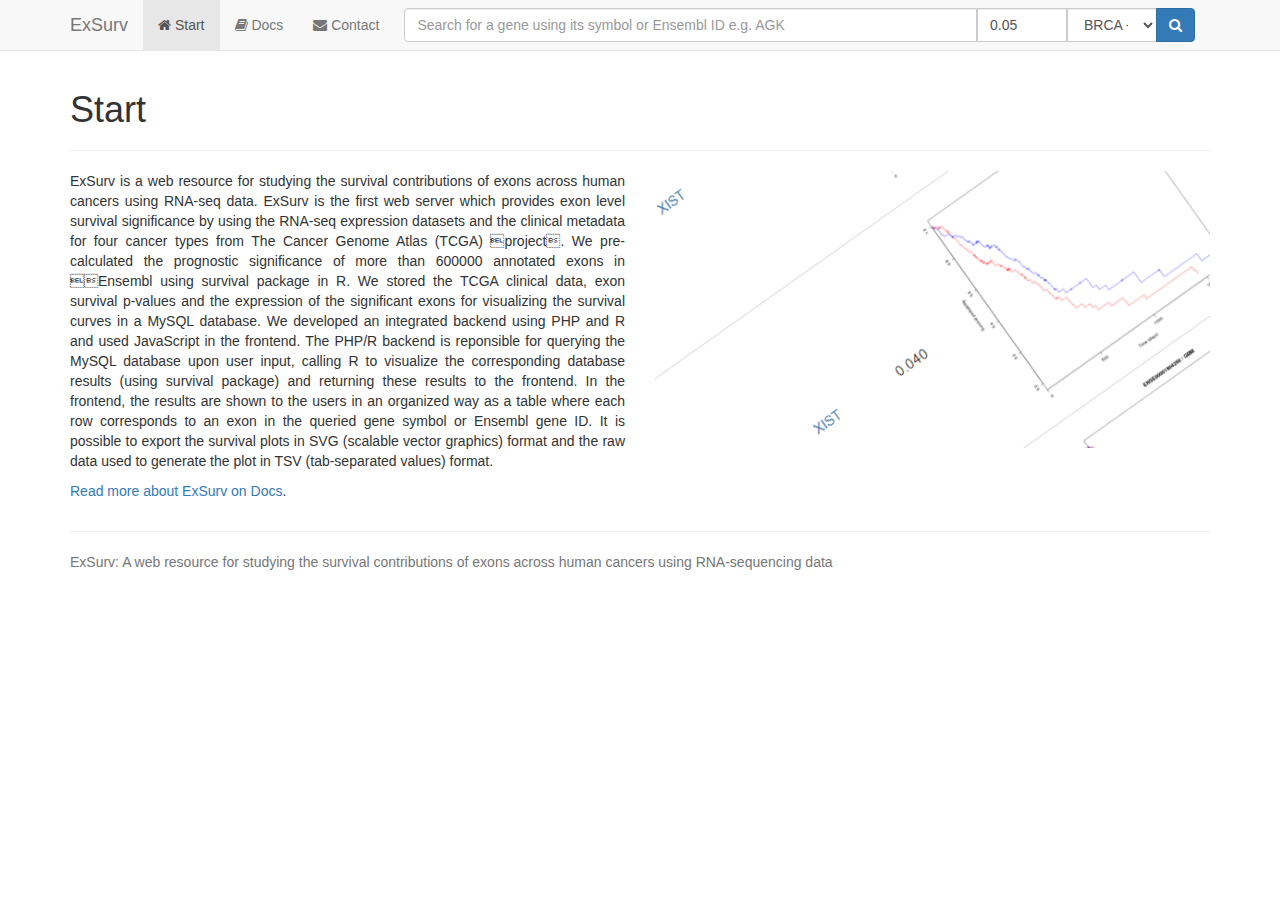
==== index.html @ ded99d11 "first commit" ====
<!DOCTYPE html>
<html>
    <head>
        <meta charset="utf-8">
        <meta http-equiv="X-UA-Compatible" content="IE=edge">
        <meta name="viewport" content="width=device-width, initial-scale=1">
        <meta name="description" content="A web resource for studying the survival contributions of exons across human cancers using RNA-sequencing data">
        <meta name="author" content="Gungor Budak">
        <title>ExSurv</title>
        <link rel="stylesheet" href="assets/css/libs/bootstrap.min.css">
        <link rel="stylesheet" href="assets/css/libs/font-awesome.min.css">
        <link rel="stylesheet" href="assets/css/libs/featherlight.min.css">
        <link rel="stylesheet" href="assets/css/main.css">
    </head>
    <body>
        <nav class="navbar navbar-default navbar-fixed-top">
            <div class="container">
                <div class="navbar-header">
                    <button type="button" class="navbar-toggle collapsed" data-toggle="collapse" data-target="#navbar" aria-expanded="false" aria-controls="navbar">
                        <span class="sr-only">Toggle navigation</span>
                        <span class="icon-bar"></span>
                        <span class="icon-bar"></span>
                        <span class="icon-bar"></span>
                    </button>
                    <a class="navbar-brand" href="/">ExSurv</a>
                </div>
                <div id="navbar" class="collapse navbar-collapse">
                    <ul class="nav navbar-nav">
                        <li class="active"><a href="/"><i class="fa fa-home"></i> Start</a></li>
                        <li><a href="/docs.html"><i class="fa fa-book"></i> Docs</a></li>
                        <li><a href="/contact.html"><i class="fa fa-envelope"></i> Contact</a></li>
                    </ul>
                    <form class="navbar-form" role="search" method="GET" action="/">
                        <div class="form-group" style="display:inline;">
                            <div class="input-group input-group-custom">
                                <input type="text" name="query" class="form-control" placeholder="Search for a gene using its symbol or Ensembl ID e.g. AGK" title="Enter a gene symbol or an Ensembl Gene ID" value="">
                                <span class="input-group-btn" style="width:1%;">
                                    <input type="text" name="pval" class="form-control" placeholder="p-value" value="0.05" title="Enter a p-value threshold" style="width: 9rem;">
                                </span>
                                <span class="input-group-btn" style="width:1%;">
                                    <select class="form-control" name="cancer" title="Select your cancer of interest" style="width: 9rem;">
                                        <option value="BRCA">BRCA - Breast invasive carcinoma</option>
                                        <option value="GBM">GBM - Glioblastoma multiforme</option>
                                        <option value="KIRP">KIRP - Kidney renal papillary cell carcinoma</option>
                                        <option value="LIHC">LIHC - Liver hepatocellular carcinoma</option>
                                    </select>
                                </span>
                                <span class="input-group-btn" style="width:1%;">
                                    <button type="submit" class="btn btn-primary" title="Search for survival analysis plots for a gene">
                                        <i class="fa fa-search"></i>
                                    </button>
                                </span>
                            </div>
                        </div>
                    </form>
                </div><!--/.nav-collapse -->
            </div>
        </nav>

        <div class="container">
            <div id="div-description">
                <h1>Start</h1>
                <hr>
                <div class="row">
                    <div class="col-md-6">
                        <p class="text-justify">
                            ExSurv is a web resource for studying the survival contributions of exons across human cancers using RNA-seq data. ExSurv is the first web server which provides exon level survival significance by using the RNA-seq expression datasets and the clinical metadata for four cancer types from The Cancer Genome Atlas (TCGA) project. We pre-calculated the prognostic significance of more than 600000 annotated exons in Ensembl using survival package in R. We stored the TCGA clinical data, exon survival p-values and the expression of the significant exons for visualizing the survival curves in a MySQL database. We developed an integrated backend using PHP and R and used JavaScript in the frontend. The PHP/R backend is reponsible for querying the MySQL database upon user input, calling R to visualize the corresponding database results (using survival package) and returning these results to the frontend. In the frontend, the results are shown to the users in an organized way as a table where each row corresponds to an exon in the queried gene symbol or Ensembl gene ID. It is possible to export the survival plots in SVG (scalable vector graphics) format and the raw data used to generate the plot in TSV (tab-separated values) format.
                        </p>
                        <p>
                            <a href="docs.html">Read more about ExSurv on Docs</a>.
                        </p>
                    </div>
                    <div class="col-md-6">
                        <img class="img-responsive" src="assets/img/screenshot.png" alt="ExSurv Results Screenshot">
                    </div>
                </div>
            </div>
            <div id="div-warnings"></div>
            <div id="div-results"></div>
        </div>

        <div class="container">
            <div class="footer">
                <hr>
                <p class="text-muted">
                    ExSurv: A web resource for studying the survival contributions of exons across human cancers using RNA-sequencing data
                </p>
            </div>
        </div>

        <script src="assets/js/libs/jquery-1.12.1.min.js" charset="utf-8"></script>
        <script src="assets/js/libs/bootstrap.min.js" charset="utf-8"></script>
        <script src="assets/js/libs/featherlight.min.js" charset="utf-8"></script>
        <script src="assets/js/libs/spin.min.js" charset="utf-8"></script>
        <script src="assets/js/libs/FileSaver.min.js" charset="utf-8"></script>
        <script src="assets/js/main.js" charset="utf-8"></script>
        <script>
            (function(i,s,o,g,r,a,m){i['GoogleAnalyticsObject']=r;i[r]=i[r]||function(){
            (i[r].q=i[r].q||[]).push(arguments)},i[r].l=1*new Date();a=s.createElement(o),
            m=s.getElementsByTagName(o)[0];a.async=1;a.src=g;m.parentNode.insertBefore(a,m)
            })(window,document,'script','//www.google-analytics.com/analytics.js','ga');

            ga('create', 'UA-48281803-14', 'auto');
            ga('send', 'pageview');
        </script>
    </body>
</html>
---- assets/css/libs/featherlight.min.css ----
/**
 * Featherlight - ultra slim jQuery lightbox
 * Version 1.4.0 - http://noelboss.github.io/featherlight/
 *
 * Copyright 2016, Noël Raoul Bossart (http://www.noelboss.com)
 * MIT Licensed.
**/
@media all{.featherlight{display:none;position:fixed;top:0;right:0;bottom:0;left:0;z-index:2147483647;text-align:center;white-space:nowrap;cursor:pointer;background:#333;background:rgba(0,0,0,0)}.featherlight:last-of-type{background:rgba(0,0,0,.8)}.featherlight:before{content:'';display:inline-block;height:100%;vertical-align:middle;margin-right:-.25em}.featherlight .featherlight-content{position:relative;text-align:left;vertical-align:middle;display:inline-block;overflow:auto;padding:25px 25px 0;border-bottom:25px solid transparent;margin-left:5%;margin-right:5%;max-height:95%;background:#fff;cursor:auto;white-space:normal}.featherlight .featherlight-inner{display:block}.featherlight .featherlight-close-icon{position:absolute;z-index:9999;top:0;right:0;line-height:25px;width:25px;cursor:pointer;text-align:center;font-family:Arial,sans-serif;background:#fff;background:rgba(255,255,255,.3);color:#000}.featherlight .featherlight-image{width:100%}.featherlight-iframe .featherlight-content{border-bottom:0;padding:0}.featherlight iframe{border:0}}@media only screen and (max-width:1024px){.featherlight .featherlight-content{margin-left:10px;margin-right:10px;max-height:98%;padding:10px 10px 0;border-bottom:10px solid transparent}}
---- assets/css/main.css ----
body {
    padding-top: 70px;
}

.ul, ul, .ol, ol {
    padding-left: 2em;
}

@media (min-width: 768px) {
    .navbar-form .input-group-custom {
        padding-left: 10px;
        display: table;
    }
}

.table-results > thead > th {
	overflow: hidden;
    white-space: nowrap;
}

.table-results tbody > tr > td {
    vertical-align: middle;
}

.list-relaxed li {
    padding: 0px 0px 20px;
}

a.zoom-in {
    cursor: -moz-zoom-in;
    cursor: -webkit-zoom-in;
    cursor: zoom-in;
}

a.anchor {
    display: block;
    position: relative;
    top: -40px;
    visibility: hidden;
}

.img-thumb {
    height: 250px;
}

.footer {
    padding: 0px 0px 50px;
    margin: 20px 0px 0px 0px;
}
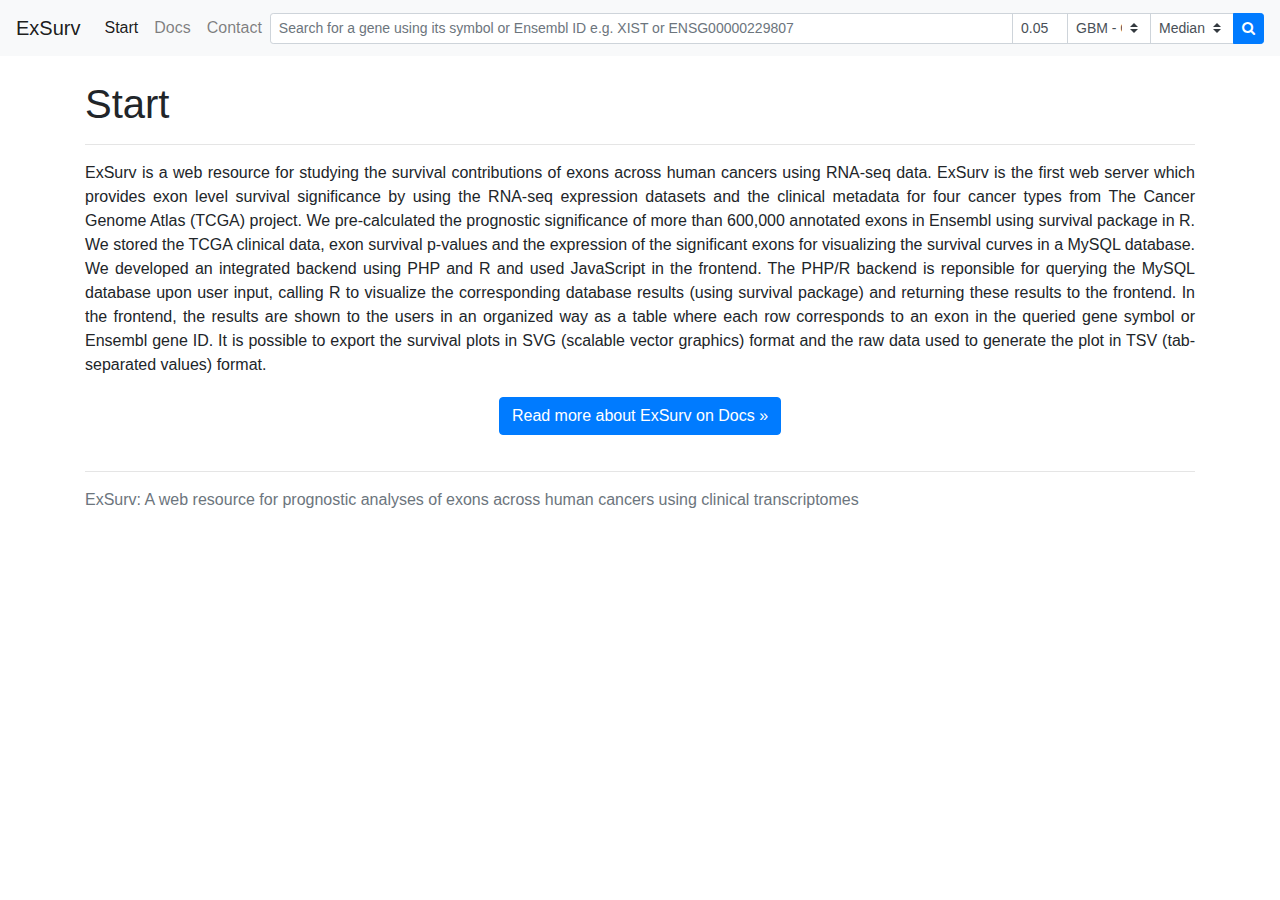
==== commit bd816454: "applied major changes in the webserver to the repo, upgraded R packages for newer R version, upgrade" ====
--- a/index.html
+++ b/index.html
@@ -1,95 +1,108 @@
 <!DOCTYPE html>
 <html>
-    <head>
-        <meta charset="utf-8">
-        <meta http-equiv="X-UA-Compatible" content="IE=edge">
-        <meta name="viewport" content="width=device-width, initial-scale=1">
-        <meta name="description" content="A web resource for studying the survival contributions of exons across human cancers using RNA-sequencing data">
-        <meta name="author" content="Gungor Budak">
-        <title>ExSurv</title>
-        <link rel="stylesheet" href="assets/css/libs/bootstrap.min.css">
-        <link rel="stylesheet" href="assets/css/libs/font-awesome.min.css">
-        <link rel="stylesheet" href="assets/css/libs/featherlight.min.css">
-        <link rel="stylesheet" href="assets/css/main.css">
-    </head>
-    <body>
-        <nav class="navbar navbar-default navbar-fixed-top">
-            <div class="container">
-                <div class="navbar-header">
-                    <button type="button" class="navbar-toggle collapsed" data-toggle="collapse" data-target="#navbar" aria-expanded="false" aria-controls="navbar">
-                        <span class="sr-only">Toggle navigation</span>
-                        <span class="icon-bar"></span>
-                        <span class="icon-bar"></span>
-                        <span class="icon-bar"></span>
-                    </button>
-                    <a class="navbar-brand" href="/">ExSurv</a>
-                </div>
-                <div id="navbar" class="collapse navbar-collapse">
-                    <ul class="nav navbar-nav">
-                        <li class="active"><a href="/"><i class="fa fa-home"></i> Start</a></li>
-                        <li><a href="/docs.html"><i class="fa fa-book"></i> Docs</a></li>
-                        <li><a href="/contact.html"><i class="fa fa-envelope"></i> Contact</a></li>
-                    </ul>
-                    <form class="navbar-form" role="search" method="GET" action="/">
-                        <div class="form-group" style="display:inline;">
-                            <div class="input-group input-group-custom">
-                                <input type="text" name="query" class="form-control" placeholder="Search for a gene using its symbol or Ensembl ID e.g. AGK" title="Enter a gene symbol or an Ensembl Gene ID" value="">
-                                <span class="input-group-btn" style="width:1%;">
-                                    <input type="text" name="pval" class="form-control" placeholder="p-value" value="0.05" title="Enter a p-value threshold" style="width: 9rem;">
-                                </span>
-                                <span class="input-group-btn" style="width:1%;">
-                                    <select class="form-control" name="cancer" title="Select your cancer of interest" style="width: 9rem;">
-                                        <option value="BRCA">BRCA - Breast invasive carcinoma</option>
-                                        <option value="GBM">GBM - Glioblastoma multiforme</option>
-                                        <option value="KIRP">KIRP - Kidney renal papillary cell carcinoma</option>
-                                        <option value="LIHC">LIHC - Liver hepatocellular carcinoma</option>
-                                    </select>
-                                </span>
-                                <span class="input-group-btn" style="width:1%;">
-                                    <button type="submit" class="btn btn-primary" title="Search for survival analysis plots for a gene">
-                                        <i class="fa fa-search"></i>
-                                    </button>
-                                </span>
-                            </div>
-                        </div>
-                    </form>
-                </div><!--/.nav-collapse -->
+  <head>
+    <meta charset="utf-8">
+    <meta http-equiv="X-UA-Compatible" content="IE=edge">
+    <meta name="viewport" content="width=device-width, initial-scale=1">
+    <meta name="description" content="A web resource for prognostic analyses of exons across human cancers using clinical transcriptomes">
+    <meta name="author" content="Gungor Budak">
+    <title>ExSurv &ndash; A web resource for prognostic analyses of exons across human cancers using clinical transcriptomes</title>
+    <link rel="shortcut icon" href="assets/img/favicon.png" type="image/png">
+    <link rel="stylesheet" href="assets/css/libs/bootstrap.min.css">
+    <link rel="stylesheet" href="assets/css/libs/dataTables.bootstrap4.min.css">
+    <link rel="stylesheet" href="assets/css/libs/font-awesome.min.css">
+    <link rel="stylesheet" href="assets/css/libs/featherlight.min.css">
+    <link rel="stylesheet" href="assets/css/main.css">
+  </head>
+  <body>
+
+    <!-- Navigation -->
+    <nav class="navbar sticky-top navbar-expand-md navbar-light bg-light mb-4">
+      <a class="navbar-brand" href="/">ExSurv</a>
+      <button class="navbar-toggler" type="button" data-toggle="collapse" data-target="#navbarSupportedContent" aria-controls="navbarSupportedContent" aria-expanded="false" aria-label="Toggle navigation">
+        <span class="navbar-toggler-icon"></span>
+      </button>
+
+      <div class="collapse navbar-collapse" id="navbarSupportedContent">
+        <ul class="navbar-nav">
+            <li class="nav-item active">
+              <a class="nav-link" href="/">
+                <!-- <i class="fa fa-home"></i> -->
+                Start
+              </a>
+            </li>
+            <li class="nav-item">
+              <a class="nav-link" href="/docs.html">
+                <!-- <i class="fa fa-book"></i> -->
+                Docs
+              </a>
+            </li>
+            <li class="nav-item">
+              <a class="nav-link" href="/contact.html">
+                <!-- <i class="fa fa-envelope"></i> -->
+                Contact
+              </a>
+            </li>
+        </ul>
+        <form class="form-inline my-2 my-lg-0" style="flex-grow: 1;">
+          <div class="input-group" style="flex-grow: 1;">
+            <input type="text" name="query" class="form-control form-control-sm" style="flex-grow: 1;" placeholder="Search for a gene using its symbol or Ensembl ID e.g. XIST or ENSG00000229807" title="Enter a gene symbol or an Ensembl Gene ID" value="">
+            <input type="text" name="pval" class="form-control form-control-sm" style="flex: 0 1 4em;" placeholder="p-value" value="0.05" title="p-value threshold for survival analysis results">
+            <select class="form-control form-control-sm custom-select custom-select-sm" style="flex: 0 1 6em;" name="cancer" title="Cancer type">
+                <option value="BRCA">BRCA - Breast invasive carcinoma</option>
+                <option value="GBM" selected="selected">GBM - Glioblastoma multiforme</option>
+                <option value="KIRP">KIRP - Kidney renal papillary cell carcinoma</option>
+                <option value="LIHC">LIHC - Liver hepatocellular carcinoma</option>
+            </select>
+            <select class="form-control form-control-sm custom-select custom-select-sm" style="flex: 0 1 6em;" name="classification" title="Classification method for expression values">
+              <option value="Median" selected="selected">Median</option>
+              <option value="Quartile">Quartile</option>
+            </select>
+            <div class="input-group-append">
+              <button type="submit" class="btn btn-primary btn-sm button-search" title="Search for survival analysis plots for a gene">
+                <i class="fa fa-search"></i>
+            </button>
             </div>
-        </nav>
+          </div>
+        </form>
+      </div>
+    </nav>
+    <!-- /Navigation -->
 
         <div class="container">
             <div id="div-description">
                 <h1>Start</h1>
                 <hr>
                 <div class="row">
-                    <div class="col-md-6">
+                    <div class="col-md-12">
                         <p class="text-justify">
-                            ExSurv is a web resource for studying the survival contributions of exons across human cancers using RNA-seq data. ExSurv is the first web server which provides exon level survival significance by using the RNA-seq expression datasets and the clinical metadata for four cancer types from The Cancer Genome Atlas (TCGA) project. We pre-calculated the prognostic significance of more than 600000 annotated exons in Ensembl using survival package in R. We stored the TCGA clinical data, exon survival p-values and the expression of the significant exons for visualizing the survival curves in a MySQL database. We developed an integrated backend using PHP and R and used JavaScript in the frontend. The PHP/R backend is reponsible for querying the MySQL database upon user input, calling R to visualize the corresponding database results (using survival package) and returning these results to the frontend. In the frontend, the results are shown to the users in an organized way as a table where each row corresponds to an exon in the queried gene symbol or Ensembl gene ID. It is possible to export the survival plots in SVG (scalable vector graphics) format and the raw data used to generate the plot in TSV (tab-separated values) format.
+                            ExSurv is a web resource for studying the survival contributions of exons across human cancers using RNA-seq data. ExSurv is the first web server which provides exon level survival significance by using the RNA-seq expression datasets and the clinical metadata for four cancer types from The Cancer Genome Atlas (TCGA) project. We pre-calculated the prognostic significance of more than 600,000 annotated exons in Ensembl using survival package in R. We stored the TCGA clinical data, exon survival p-values and the expression of the significant exons for visualizing the survival curves in a MySQL database. We developed an integrated backend using PHP and R and used JavaScript in the frontend. The PHP/R backend is reponsible for querying the MySQL database upon user input, calling R to visualize the corresponding database results (using survival package) and returning these results to the frontend. In the frontend, the results are shown to the users in an organized way as a table where each row corresponds to an exon in the queried gene symbol or Ensembl gene ID. It is possible to export the survival plots in SVG (scalable vector graphics) format and the raw data used to generate the plot in TSV (tab-separated values) format.
                         </p>
-                        <p>
-                            <a href="docs.html">Read more about ExSurv on Docs</a>.
+                        <p class="text-center" style="margin-top: 20px;">
+                            <a class="btn btn-primary" href="docs.html">Read more about ExSurv on Docs &raquo;</a>
                         </p>
-                    </div>
-                    <div class="col-md-6">
-                        <img class="img-responsive" src="assets/img/screenshot.png" alt="ExSurv Results Screenshot">
                     </div>
                 </div>
             </div>
-            <div id="div-warnings"></div>
-            <div id="div-results"></div>
+            <div id="div-warnings">
+            </div>
+            <div id="div-results">
+            </div>
         </div>
 
         <div class="container">
             <div class="footer">
                 <hr>
                 <p class="text-muted">
-                    ExSurv: A web resource for studying the survival contributions of exons across human cancers using RNA-sequencing data
+                    ExSurv: A web resource for prognostic analyses of exons across human cancers using clinical transcriptomes
                 </p>
             </div>
         </div>
 
-        <script src="assets/js/libs/jquery-1.12.1.min.js" charset="utf-8"></script>
-        <script src="assets/js/libs/bootstrap.min.js" charset="utf-8"></script>
+        <script src="assets/js/libs/jquery-3.4.1.min.js" charset="utf-8"></script>
+        <script src="assets/js/libs/bootstrap.bundle.min.js" charset="utf-8"></script>
+        <script src="assets/js/libs/jquery.dataTables.min.js"></script>
+        <script src="assets/js/libs/dataTables.bootstrap4.min.js"></script>
         <script src="assets/js/libs/featherlight.min.js" charset="utf-8"></script>
         <script src="assets/js/libs/spin.min.js" charset="utf-8"></script>
         <script src="assets/js/libs/FileSaver.min.js" charset="utf-8"></script>
--- a/assets/css/main.css
+++ b/assets/css/main.css
@@ -1,49 +1,46 @@
-body {
-    padding-top: 70px;
-}
-
 .ul, ul, .ol, ol {
-    padding-left: 2em;
+  padding-left: 2em;
 }
 
 @media (min-width: 768px) {
-    .navbar-form .input-group-custom {
-        padding-left: 10px;
-        display: table;
-    }
+  .navbar-form .input-group-custom {
+    padding-left: 10px;
+    display: table;
+  }
 }
 
-.table-results > thead > th {
-	overflow: hidden;
-    white-space: nowrap;
+.table-results > thead > tr > th {
+  overflow: hidden;
+  white-space: nowrap;
 }
 
 .table-results tbody > tr > td {
-    vertical-align: middle;
+  vertical-align: middle;
 }
 
 .list-relaxed li {
-    padding: 0px 0px 20px;
+  padding: 0px 0px 20px;
 }
 
-a.zoom-in {
-    cursor: -moz-zoom-in;
-    cursor: -webkit-zoom-in;
-    cursor: zoom-in;
+.zoom {
+  cursor: -moz-zoom-in;
+  cursor: -webkit-zoom-in;
+  cursor: zoom-in;
 }
 
-a.anchor {
-    display: block;
-    position: relative;
-    top: -40px;
-    visibility: hidden;
+.anchor {
+  display: block;
+  position: relative;
+  top: -40px;
+  visibility: hidden;
 }
 
-.img-thumb {
-    height: 250px;
+.image-plot {
+  width: 150px;
+  height: 150px;
 }
 
 .footer {
-    padding: 0px 0px 50px;
-    margin: 20px 0px 0px 0px;
+  padding: 0px 0px 50px;
+  margin: 20px 0px 0px 0px;
 }
